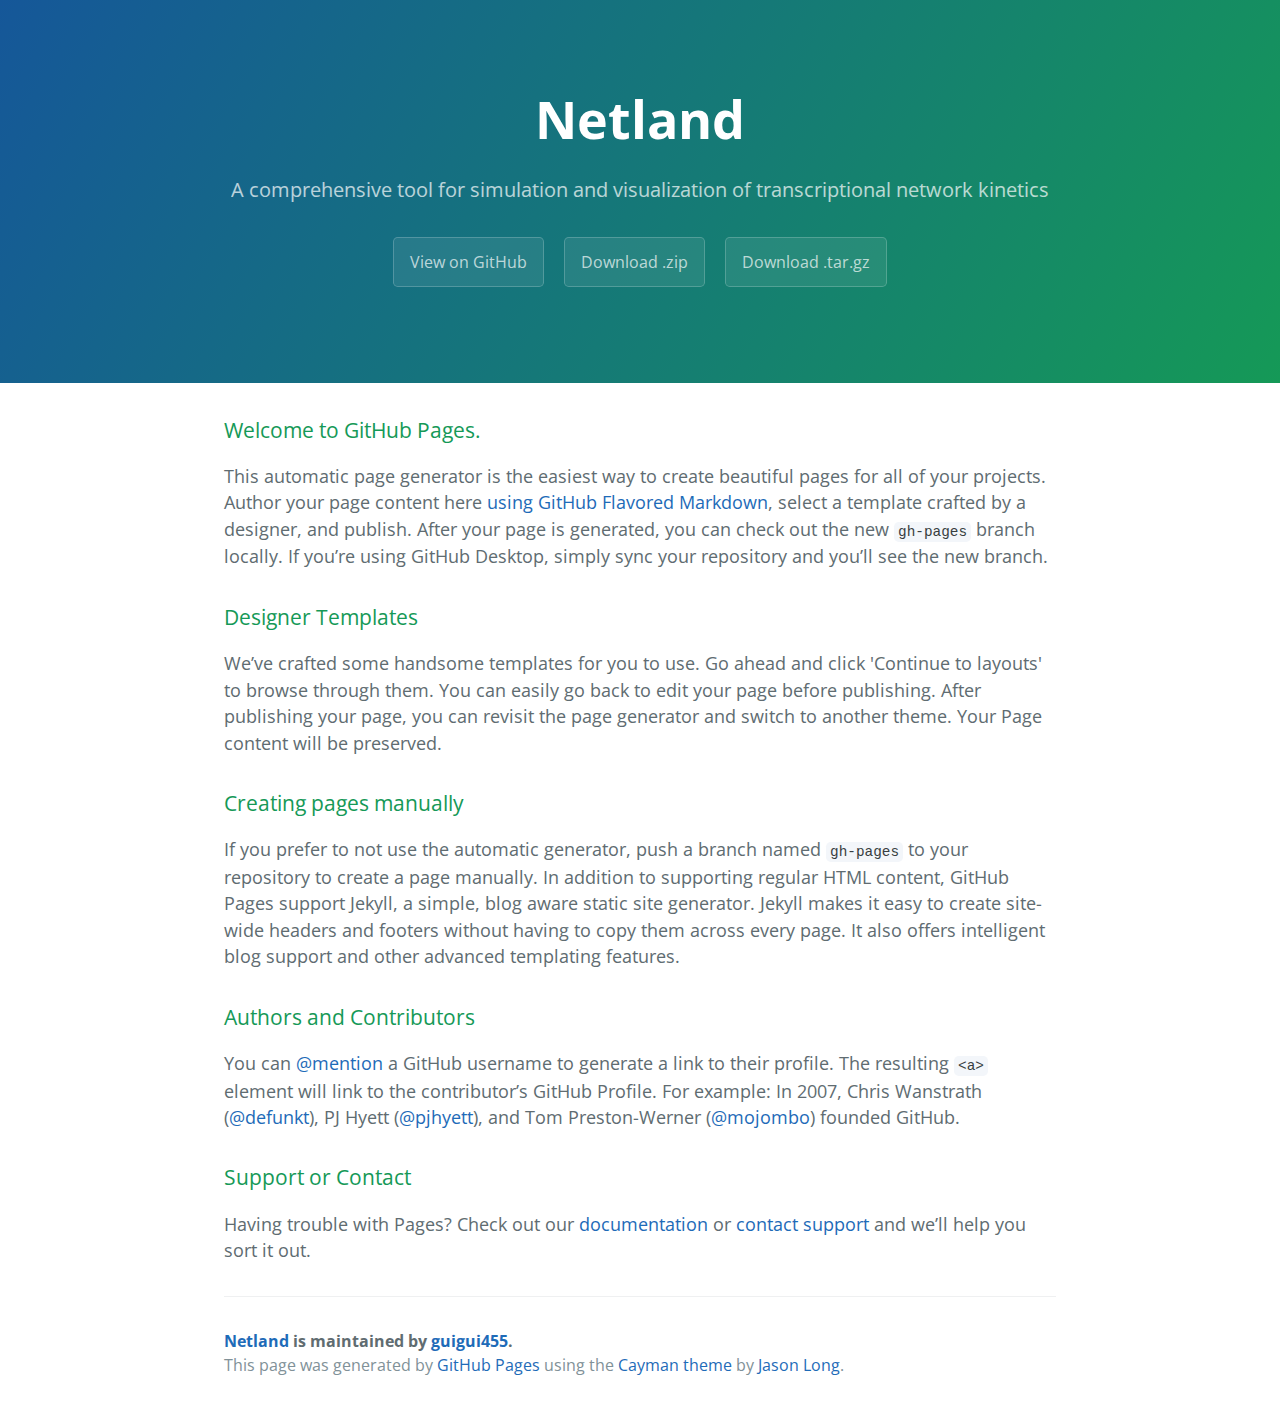
==== index.html @ 0d0312e0 "Create gh-pages branch via GitHub" ====
<!DOCTYPE html>
<html lang="en-us">
  <head>
    <meta charset="UTF-8">
    <title>Netland by guigui455</title>
    <meta name="viewport" content="width=device-width, initial-scale=1">
    <link rel="stylesheet" type="text/css" href="stylesheets/normalize.css" media="screen">
    <link href='https://fonts.googleapis.com/css?family=Open+Sans:400,700' rel='stylesheet' type='text/css'>
    <link rel="stylesheet" type="text/css" href="stylesheets/stylesheet.css" media="screen">
    <link rel="stylesheet" type="text/css" href="stylesheets/github-light.css" media="screen">
  </head>
  <body>
    <section class="page-header">
      <h1 class="project-name">Netland</h1>
      <h2 class="project-tagline">A comprehensive tool for simulation and visualization of transcriptional network kinetics</h2>
      <a href="https://github.com/guigui455/NetLand" class="btn">View on GitHub</a>
      <a href="https://github.com/guigui455/NetLand/zipball/master" class="btn">Download .zip</a>
      <a href="https://github.com/guigui455/NetLand/tarball/master" class="btn">Download .tar.gz</a>
    </section>

    <section class="main-content">
      <h3>
<a id="welcome-to-github-pages" class="anchor" href="#welcome-to-github-pages" aria-hidden="true"><span aria-hidden="true" class="octicon octicon-link"></span></a>Welcome to GitHub Pages.</h3>

<p>This automatic page generator is the easiest way to create beautiful pages for all of your projects. Author your page content here <a href="https://guides.github.com/features/mastering-markdown/">using GitHub Flavored Markdown</a>, select a template crafted by a designer, and publish. After your page is generated, you can check out the new <code>gh-pages</code> branch locally. If you’re using GitHub Desktop, simply sync your repository and you’ll see the new branch.</p>

<h3>
<a id="designer-templates" class="anchor" href="#designer-templates" aria-hidden="true"><span aria-hidden="true" class="octicon octicon-link"></span></a>Designer Templates</h3>

<p>We’ve crafted some handsome templates for you to use. Go ahead and click 'Continue to layouts' to browse through them. You can easily go back to edit your page before publishing. After publishing your page, you can revisit the page generator and switch to another theme. Your Page content will be preserved.</p>

<h3>
<a id="creating-pages-manually" class="anchor" href="#creating-pages-manually" aria-hidden="true"><span aria-hidden="true" class="octicon octicon-link"></span></a>Creating pages manually</h3>

<p>If you prefer to not use the automatic generator, push a branch named <code>gh-pages</code> to your repository to create a page manually. In addition to supporting regular HTML content, GitHub Pages support Jekyll, a simple, blog aware static site generator. Jekyll makes it easy to create site-wide headers and footers without having to copy them across every page. It also offers intelligent blog support and other advanced templating features.</p>

<h3>
<a id="authors-and-contributors" class="anchor" href="#authors-and-contributors" aria-hidden="true"><span aria-hidden="true" class="octicon octicon-link"></span></a>Authors and Contributors</h3>

<p>You can <a href="https://help.github.com/articles/basic-writing-and-formatting-syntax/#mentioning-users-and-teams" class="user-mention">@mention</a> a GitHub username to generate a link to their profile. The resulting <code>&lt;a&gt;</code> element will link to the contributor’s GitHub Profile. For example: In 2007, Chris Wanstrath (<a href="https://github.com/defunkt" class="user-mention">@defunkt</a>), PJ Hyett (<a href="https://github.com/pjhyett" class="user-mention">@pjhyett</a>), and Tom Preston-Werner (<a href="https://github.com/mojombo" class="user-mention">@mojombo</a>) founded GitHub.</p>

<h3>
<a id="support-or-contact" class="anchor" href="#support-or-contact" aria-hidden="true"><span aria-hidden="true" class="octicon octicon-link"></span></a>Support or Contact</h3>

<p>Having trouble with Pages? Check out our <a href="https://help.github.com/pages">documentation</a> or <a href="https://github.com/contact">contact support</a> and we’ll help you sort it out.</p>

      <footer class="site-footer">
        <span class="site-footer-owner"><a href="https://github.com/guigui455/NetLand">Netland</a> is maintained by <a href="https://github.com/guigui455">guigui455</a>.</span>

        <span class="site-footer-credits">This page was generated by <a href="https://pages.github.com">GitHub Pages</a> using the <a href="https://github.com/jasonlong/cayman-theme">Cayman theme</a> by <a href="https://twitter.com/jasonlong">Jason Long</a>.</span>
      </footer>

    </section>

  
  </body>
</html>
---- stylesheets/stylesheet.css ----
* {
  box-sizing: border-box; }

body {
  padding: 0;
  margin: 0;
  font-family: "Open Sans", "Helvetica Neue", Helvetica, Arial, sans-serif;
  font-size: 16px;
  line-height: 1.5;
  color: #606c71; }

a {
  color: #1e6bb8;
  text-decoration: none; }
  a:hover {
    text-decoration: underline; }

.btn {
  display: inline-block;
  margin-bottom: 1rem;
  color: rgba(255, 255, 255, 0.7);
  background-color: rgba(255, 255, 255, 0.08);
  border-color: rgba(255, 255, 255, 0.2);
  border-style: solid;
  border-width: 1px;
  border-radius: 0.3rem;
  transition: color 0.2s, background-color 0.2s, border-color 0.2s; }
  .btn + .btn {
    margin-left: 1rem; }

.btn:hover {
  color: rgba(255, 255, 255, 0.8);
  text-decoration: none;
  background-color: rgba(255, 255, 255, 0.2);
  border-color: rgba(255, 255, 255, 0.3); }

@media screen and (min-width: 64em) {
  .btn {
    padding: 0.75rem 1rem; } }

@media screen and (min-width: 42em) and (max-width: 64em) {
  .btn {
    padding: 0.6rem 0.9rem;
    font-size: 0.9rem; } }

@media screen and (max-width: 42em) {
  .btn {
    display: block;
    width: 100%;
    padding: 0.75rem;
    font-size: 0.9rem; }
    .btn + .btn {
      margin-top: 1rem;
      margin-left: 0; } }

.page-header {
  color: #fff;
  text-align: center;
  background-color: #159957;
  background-image: linear-gradient(120deg, #155799, #159957); }

@media screen and (min-width: 64em) {
  .page-header {
    padding: 5rem 6rem; } }

@media screen and (min-width: 42em) and (max-width: 64em) {
  .page-header {
    padding: 3rem 4rem; } }

@media screen and (max-width: 42em) {
  .page-header {
    padding: 2rem 1rem; } }

.project-name {
  margin-top: 0;
  margin-bottom: 0.1rem; }

@media screen and (min-width: 64em) {
  .project-name {
    font-size: 3.25rem; } }

@media screen and (min-width: 42em) and (max-width: 64em) {
  .project-name {
    font-size: 2.25rem; } }

@media screen and (max-width: 42em) {
  .project-name {
    font-size: 1.75rem; } }

.project-tagline {
  margin-bottom: 2rem;
  font-weight: normal;
  opacity: 0.7; }

@media screen and (min-width: 64em) {
  .project-tagline {
    font-size: 1.25rem; } }

@media screen and (min-width: 42em) and (max-width: 64em) {
  .project-tagline {
    font-size: 1.15rem; } }

@media screen and (max-width: 42em) {
  .project-tagline {
    font-size: 1rem; } }

.main-content :first-child {
  margin-top: 0; }
.main-content img {
  max-width: 100%; }
.main-content h1, .main-content h2, .main-content h3, .main-content h4, .main-content h5, .main-content h6 {
  margin-top: 2rem;
  margin-bottom: 1rem;
  font-weight: normal;
  color: #159957; }
.main-content p {
  margin-bottom: 1em; }
.main-content code {
  padding: 2px 4px;
  font-family: Consolas, "Liberation Mono", Menlo, Courier, monospace;
  font-size: 0.9rem;
  color: #383e41;
  background-color: #f3f6fa;
  border-radius: 0.3rem; }
.main-content pre {
  padding: 0.8rem;
  margin-top: 0;
  margin-bottom: 1rem;
  font: 1rem Consolas, "Liberation Mono", Menlo, Courier, monospace;
  color: #567482;
  word-wrap: normal;
  background-color: #f3f6fa;
  border: solid 1px #dce6f0;
  border-radius: 0.3rem; }
  .main-content pre > code {
    padding: 0;
    margin: 0;
    font-size: 0.9rem;
    color: #567482;
    word-break: normal;
    white-space: pre;
    background: transparent;
    border: 0; }
.main-content .highlight {
  margin-bottom: 1rem; }
  .main-content .highlight pre {
    margin-bottom: 0;
    word-break: normal; }
.main-content .highlight pre, .main-content pre {
  padding: 0.8rem;
  overflow: auto;
  font-size: 0.9rem;
  line-height: 1.45;
  border-radius: 0.3rem; }
.main-content pre code, .main-content pre tt {
  display: inline;
  max-width: initial;
  padding: 0;
  margin: 0;
  overflow: initial;
  line-height: inherit;
  word-wrap: normal;
  background-color: transparent;
  border: 0; }
  .main-content pre code:before, .main-content pre code:after, .main-content pre tt:before, .main-content pre tt:after {
    content: normal; }
.main-content ul, .main-content ol {
  margin-top: 0; }
.main-content blockquote {
  padding: 0 1rem;
  margin-left: 0;
  color: #819198;
  border-left: 0.3rem solid #dce6f0; }
  .main-content blockquote > :first-child {
    margin-top: 0; }
  .main-content blockquote > :last-child {
    margin-bottom: 0; }
.main-content table {
  display: block;
  width: 100%;
  overflow: auto;
  word-break: normal;
  word-break: keep-all; }
  .main-content table th {
    font-weight: bold; }
  .main-content table th, .main-content table td {
    padding: 0.5rem 1rem;
    border: 1px solid #e9ebec; }
.main-content dl {
  padding: 0; }
  .main-content dl dt {
    padding: 0;
    margin-top: 1rem;
    font-size: 1rem;
    font-weight: bold; }
  .main-content dl dd {
    padding: 0;
    margin-bottom: 1rem; }
.main-content hr {
  height: 2px;
  padding: 0;
  margin: 1rem 0;
  background-color: #eff0f1;
  border: 0; }

@media screen and (min-width: 64em) {
  .main-content {
    max-width: 64rem;
    padding: 2rem 6rem;
    margin: 0 auto;
    font-size: 1.1rem; } }

@media screen and (min-width: 42em) and (max-width: 64em) {
  .main-content {
    padding: 2rem 4rem;
    font-size: 1.1rem; } }

@media screen and (max-width: 42em) {
  .main-content {
    padding: 2rem 1rem;
    font-size: 1rem; } }

.site-footer {
  padding-top: 2rem;
  margin-top: 2rem;
  border-top: solid 1px #eff0f1; }

.site-footer-owner {
  display: block;
  font-weight: bold; }

.site-footer-credits {
  color: #819198; }

@media screen and (min-width: 64em) {
  .site-footer {
    font-size: 1rem; } }

@media screen and (min-width: 42em) and (max-width: 64em) {
  .site-footer {
    font-size: 1rem; } }

@media screen and (max-width: 42em) {
  .site-footer {
    font-size: 0.9rem; } }
---- stylesheets/github-light.css ----
/*
   Copyright 2014 GitHub Inc.

   Licensed under the Apache License, Version 2.0 (the "License");
   you may not use this file except in compliance with the License.
   You may obtain a copy of the License at

       http://www.apache.org/licenses/LICENSE-2.0

   Unless required by applicable law or agreed to in writing, software
   distributed under the License is distributed on an "AS IS" BASIS,
   WITHOUT WARRANTIES OR CONDITIONS OF ANY KIND, either express or implied.
   See the License for the specific language governing permissions and
   limitations under the License.

*/

.pl-c /* comment */ {
  color: #969896;
}

.pl-c1      /* constant, markup.raw, meta.diff.header, meta.module-reference, meta.property-name, support, support.constant, support.variable, variable.other.constant */,
.pl-s .pl-v /* string variable */ {
  color: #0086b3;
}

.pl-e  /* entity */,
.pl-en /* entity.name */ {
  color: #795da3;
}

.pl-s .pl-s1 /* string source */,
.pl-smi      /* storage.modifier.import, storage.modifier.package, storage.type.java, variable.other, variable.parameter.function */ {
  color: #333;
}

.pl-ent /* entity.name.tag */ {
  color: #63a35c;
}

.pl-k /* keyword, storage, storage.type */ {
  color: #a71d5d;
}

.pl-pds              /* punctuation.definition.string, string.regexp.character-class */,
.pl-s                /* string */,
.pl-s .pl-pse .pl-s1 /* string punctuation.section.embedded source */,
.pl-sr               /* string.regexp */,
.pl-sr .pl-cce       /* string.regexp constant.character.escape */,
.pl-sr .pl-sra       /* string.regexp string.regexp.arbitrary-repitition */,
.pl-sr .pl-sre       /* string.regexp source.ruby.embedded */ {
  color: #183691;
}

.pl-v /* variable */ {
  color: #ed6a43;
}

.pl-id /* invalid.deprecated */ {
  color: #b52a1d;
}

.pl-ii /* invalid.illegal */ {
  background-color: #b52a1d;
  color: #f8f8f8;
}

.pl-sr .pl-cce /* string.regexp constant.character.escape */ {
  color: #63a35c;
  font-weight: bold;
}

.pl-ml /* markup.list */ {
  color: #693a17;
}

.pl-mh        /* markup.heading */,
.pl-mh .pl-en /* markup.heading entity.name */,
.pl-ms        /* meta.separator */ {
  color: #1d3e81;
  font-weight: bold;
}

.pl-mq /* markup.quote */ {
  color: #008080;
}

.pl-mi /* markup.italic */ {
  color: #333;
  font-style: italic;
}

.pl-mb /* markup.bold */ {
  color: #333;
  font-weight: bold;
}

.pl-md /* markup.deleted, meta.diff.header.from-file */ {
  background-color: #ffecec;
  color: #bd2c00;
}

.pl-mi1 /* markup.inserted, meta.diff.header.to-file */ {
  background-color: #eaffea;
  color: #55a532;
}

.pl-mdr /* meta.diff.range */ {
  color: #795da3;
  font-weight: bold;
}

.pl-mo /* meta.output */ {
  color: #1d3e81;
}
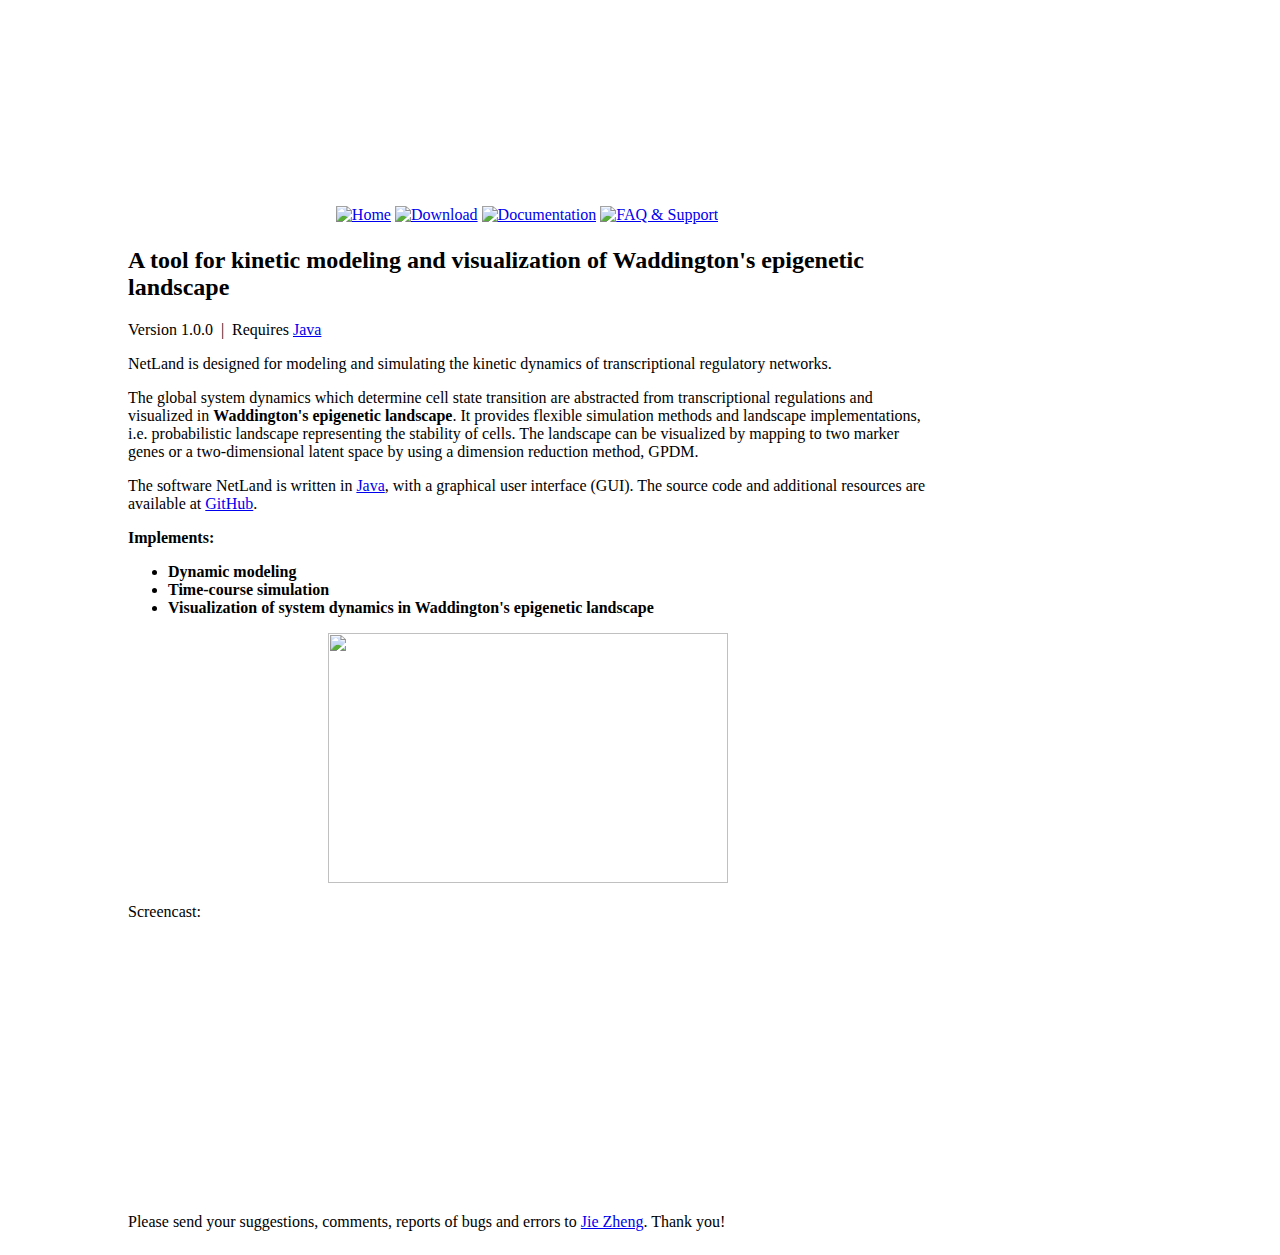
==== commit e9786a28: "update video" ====
--- a/index.html
+++ b/index.html
@@ -1,57 +1,158 @@
-<!DOCTYPE html>
-<html lang="en-us">
-  <head>
-    <meta charset="UTF-8">
-    <title>Netland by guigui455</title>
-    <meta name="viewport" content="width=device-width, initial-scale=1">
-    <link rel="stylesheet" type="text/css" href="stylesheets/normalize.css" media="screen">
-    <link href='https://fonts.googleapis.com/css?family=Open+Sans:400,700' rel='stylesheet' type='text/css'>
-    <link rel="stylesheet" type="text/css" href="stylesheets/stylesheet.css" media="screen">
-    <link rel="stylesheet" type="text/css" href="stylesheets/github-light.css" media="screen">
-  </head>
-  <body>
-    <section class="page-header">
-      <h1 class="project-name">Netland</h1>
-      <h2 class="project-tagline">A comprehensive tool for simulation and visualization of transcriptional network kinetics</h2>
-      <a href="https://github.com/guigui455/NetLand" class="btn">View on GitHub</a>
-      <a href="https://github.com/guigui455/NetLand/zipball/master" class="btn">Download .zip</a>
-      <a href="https://github.com/guigui455/NetLand/tarball/master" class="btn">Download .tar.gz</a>
-    </section>
-
-    <section class="main-content">
-      <h3>
-<a id="welcome-to-github-pages" class="anchor" href="#welcome-to-github-pages" aria-hidden="true"><span aria-hidden="true" class="octicon octicon-link"></span></a>Welcome to GitHub Pages.</h3>
-
-<p>This automatic page generator is the easiest way to create beautiful pages for all of your projects. Author your page content here <a href="https://guides.github.com/features/mastering-markdown/">using GitHub Flavored Markdown</a>, select a template crafted by a designer, and publish. After your page is generated, you can check out the new <code>gh-pages</code> branch locally. If you’re using GitHub Desktop, simply sync your repository and you’ll see the new branch.</p>
-
-<h3>
-<a id="designer-templates" class="anchor" href="#designer-templates" aria-hidden="true"><span aria-hidden="true" class="octicon octicon-link"></span></a>Designer Templates</h3>
-
-<p>We’ve crafted some handsome templates for you to use. Go ahead and click 'Continue to layouts' to browse through them. You can easily go back to edit your page before publishing. After publishing your page, you can revisit the page generator and switch to another theme. Your Page content will be preserved.</p>
-
-<h3>
-<a id="creating-pages-manually" class="anchor" href="#creating-pages-manually" aria-hidden="true"><span aria-hidden="true" class="octicon octicon-link"></span></a>Creating pages manually</h3>
-
-<p>If you prefer to not use the automatic generator, push a branch named <code>gh-pages</code> to your repository to create a page manually. In addition to supporting regular HTML content, GitHub Pages support Jekyll, a simple, blog aware static site generator. Jekyll makes it easy to create site-wide headers and footers without having to copy them across every page. It also offers intelligent blog support and other advanced templating features.</p>
-
-<h3>
-<a id="authors-and-contributors" class="anchor" href="#authors-and-contributors" aria-hidden="true"><span aria-hidden="true" class="octicon octicon-link"></span></a>Authors and Contributors</h3>
-
-<p>You can <a href="https://help.github.com/articles/basic-writing-and-formatting-syntax/#mentioning-users-and-teams" class="user-mention">@mention</a> a GitHub username to generate a link to their profile. The resulting <code>&lt;a&gt;</code> element will link to the contributor’s GitHub Profile. For example: In 2007, Chris Wanstrath (<a href="https://github.com/defunkt" class="user-mention">@defunkt</a>), PJ Hyett (<a href="https://github.com/pjhyett" class="user-mention">@pjhyett</a>), and Tom Preston-Werner (<a href="https://github.com/mojombo" class="user-mention">@mojombo</a>) founded GitHub.</p>
-
-<h3>
-<a id="support-or-contact" class="anchor" href="#support-or-contact" aria-hidden="true"><span aria-hidden="true" class="octicon octicon-link"></span></a>Support or Contact</h3>
-
-<p>Having trouble with Pages? Check out our <a href="https://help.github.com/pages">documentation</a> or <a href="https://github.com/contact">contact support</a> and we’ll help you sort it out.</p>
-
-      <footer class="site-footer">
-        <span class="site-footer-owner"><a href="https://github.com/guigui455/NetLand">Netland</a> is maintained by <a href="https://github.com/guigui455">guigui455</a>.</span>
-
-        <span class="site-footer-credits">This page was generated by <a href="https://pages.github.com">GitHub Pages</a> using the <a href="https://github.com/jasonlong/cayman-theme">Cayman theme</a> by <a href="https://twitter.com/jasonlong">Jason Long</a>.</span>
-      </footer>
-
-    </section>
-
-  
-  </body>
-</html>
+<!DOCTYPE html>
+<html xmlns="http://www.w3.org/1999/xhtml" xml:lang="en" lang="en" dir="ltr">
+
+<!-- HEAD ================================================= -->
+<head>
+	<title>NetLand: a tool for kinetic modeling and visu-alization of Waddington’s epigenetic landscape</title>
+
+
+	<!-- CSS STYLE FILES -->
+	<link rel="stylesheet" href="css/projects.css" type="text/css" /> <!-- must be before jquery mobile... -->
+	<link rel="stylesheet" href="css/lightbox.css" type="text/css" /> <!-- media="screen" interferes with jquerymobile -->
+	<link rel="stylesheet" href="http://vjs.zencdn.net/c/video-js.css" type="text/css" /> 
+
+	<!-- HTML5 video -->
+	<style type="text/css">
+	    .video-js.vjs-default-skin .vjs-big-play-button { 
+		width: 7.0em; height: 7.0em; margin: -37px 0 0 -37px;
+		border: 0.2em solid #fff; opacity: 0.95;
+		-webkit-border-radius: 12px; -moz-border-radius: 12px; border-radius: 12px;
+		/* CSS Shadows */
+		-webkit-box-shadow: none; -moz-box-shadow: none; box-shadow: none;
+	    }
+
+	    .vjs-default-skin div.vjs-big-play-button:hover {
+		-webkit-box-shadow: 0 0 30px #fff; -moz-box-shadow: 0 0 30px #fff; box-shadow: 0 0 30px #fff;
+	    }
+
+	    .vjs-default-skin div.vjs-big-play-button span {
+		/* background-size: 200px 50px; */
+	    }
+	</style>
+
+
+
+	<!-- HTML5 video -->
+	<script src="http://vjs.zencdn.net/c/video.js"></script>
+
+	
+</head>
+
+
+<!-- BODY ================================================= -->
+
+<body>
+
+<div id="libsde-index" data-role="page">
+
+
+<!-- this table splits the page into header, main content and sidebar -->
+<table border="0" frame="void" cellpadding="0" cellspacing="0" id="main-table">
+	
+	<!-- HEADER AND LOGOS ================================================= -->
+	
+	<tr valign="top">
+		<td width="120px"></td>
+		<td width="800px" style="background: url(images/header.png) no-repeat 0 0; width: 800px; height: 195px;">
+			<!-- link to index -->
+			<div style="position: relative; left: 10px; top: 6px; width: 780px; height: 175px; border-width: 0px; border-style: solid; border-color: red;">
+			<a style="display: block; width: 100%; height: 100%;" href="index.html"></a>
+			</div>
+		</td>
+		<td width="3px"></td>
+	</tr>		
+	
+	<tr valign="top" sp>	
+		<td width="120px"></td>	
+		<td>
+			<table><tr>	
+		<td width="792"><div align="center">
+		<a href="index.html"><img src="images/gnw_overview.png" width="133" height="48" alt="Home" /></a>
+		<a href="https://github.com/guigui455/NetLand/"><img src="images/gnw_genenetworkbenchmarks.png" width="137" height="48" alt="Download" /></a>
+		<a href="doc.html"><img src="images/gnw_publications.png" width="195" height="48" alt="Documentation" /></a>
+		<a href="faq.html"><img src="images/gnw_dreamchallenge.png" width="198" height="48" alt="FAQ & Support" /></a></div></td>
+		</tr></table>
+		</td>				
+	</tr>
+
+			
+	
+	<!-- page layout row with the content and the sidebar -->
+	<tr valign="top">
+
+		<td>	
+		</td>
+
+		<!-- the cell below the header -->
+		<td width="800px">
+	
+			<!-- splits page into main content and sidebar -->
+			<table width="800px" border="0" frame="void" cellpadding="0" cellspacing="0">
+			
+				<tr valign="top">
+	
+					<!-- navigation bar and main content -->
+					<td>
+	
+						<!-- MAIN CONTENT BOX 1 ================================================= -->
+		
+						<table border="0" frame="void" cellpadding="0" cellspacing="0">
+
+							<tr valign="top">
+								<td width="800px" class="content_box_top"></td>
+							</tr>
+							<tr valign="top">
+								<td class="content_box_middle">
+									
+									<h2 class="box_header">A tool for kinetic modeling and visualization of Waddington's epigenetic landscape</h2>
+									<p><span class="mininote">Version 1.0.0&nbsp;&nbsp;|&nbsp;&nbsp;Requires <a href="http://www.java.com/en/download/manual.jsp?locale=en" target="_blank">Java</a> </p>	
+									<p>NetLand is designed for modeling and simulating the kinetic dynamics of transcriptional regulatory networks. </p>
+									<p>The global system dynamics which determine cell state transition are abstracted from transcriptional regulations and visualized in <b>Waddington's epigenetic landscape</b>. It provides flexible simulation methods and landscape implementations, i.e. probabilistic landscape representing the stability of cells. The landscape can be visualized by mapping to two marker genes or a two-dimensional latent space by using a dimension reduction method, GPDM. </p>
+									<p>The software NetLand is written in <a href="http://www.java.com/en/download/manual.jsp?locale=en" target="_blank">Java</a>, with a graphical user interface (GUI). The source code and additional resources are available at <a href="https://github.com/guigui455/NetLand/">GitHub</a>. </p>
+
+
+									
+									<b>Implements:</b>
+									<ul>
+										<li><strong>Dynamic modeling</strong></li>
+										<li><strong>Time-course simulation</strong></li>
+										<li><strong>Visualization of system dynamics in Waddington's epigenetic landscape</strong></li>
+									</ul>
+									
+									<center><img src="images/NETLAND_PAPER_FIGURE.png" style="width:400px; height:250px" ></center>
+
+									<p>Screencast:</p>
+<object width="640" height="385"><iframe src="https://www.youtube.com/embed/_c14gWLxJ58" frameborder="0" allowfullscreen width="426" height="256"></iframe></object>
+
+									<p>Please send your suggestions, comments, reports of bugs and errors to <a href="mailto:zhengjie@ntu.edu.sg">Jie Zheng</a>. Thank you!</p>
+								</td>
+							</tr>
+							<tr valign="top">
+								<td class="content_box_bottom"></td>
+							</tr>
+						</table>
+		
+					</td>
+					
+					
+		
+					
+				</tr>
+				
+		
+	
+							
+
+		  </table>				
+	
+		</td>
+
+		<!-- empty cell below logos -->
+		<td></td>
+	</tr>
+</table> <!-- ends page layout table -->
+
+</div> <!-- ends data-role="page" -->
+
+</body>
+</html>
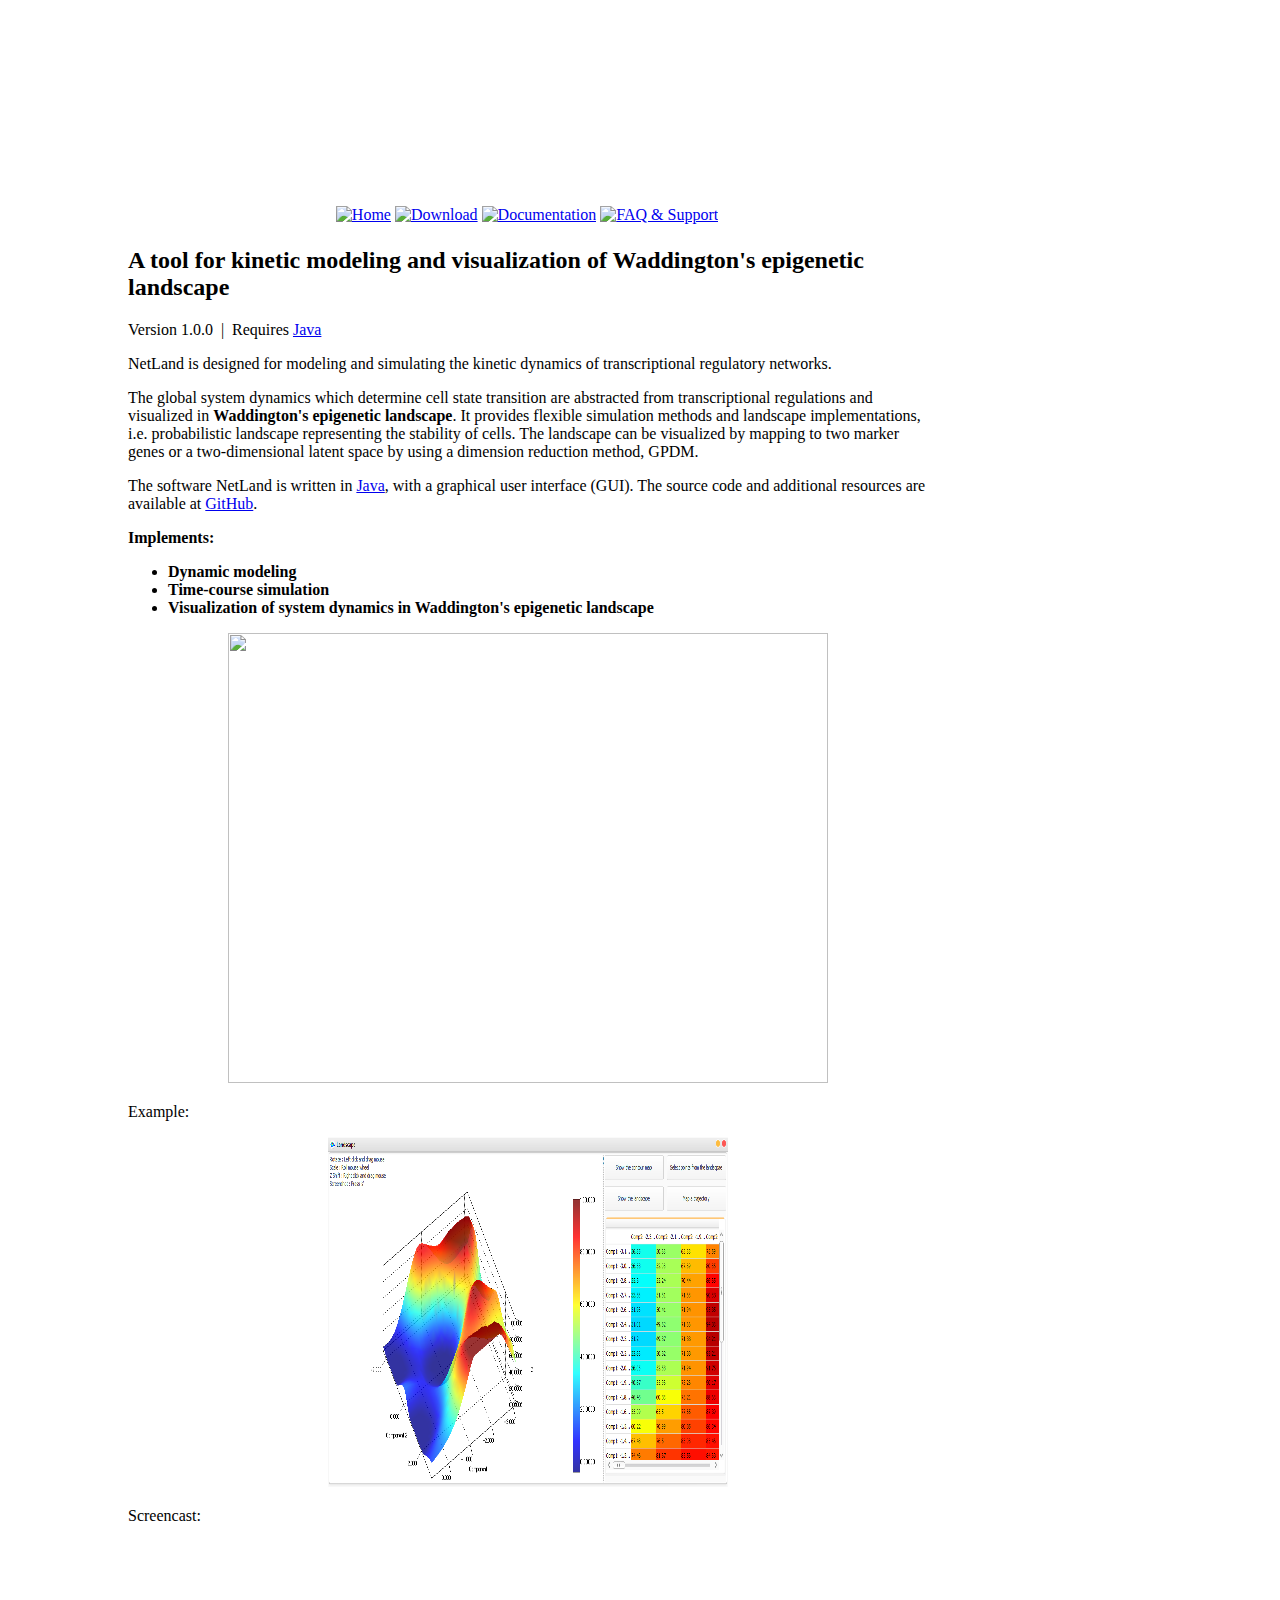
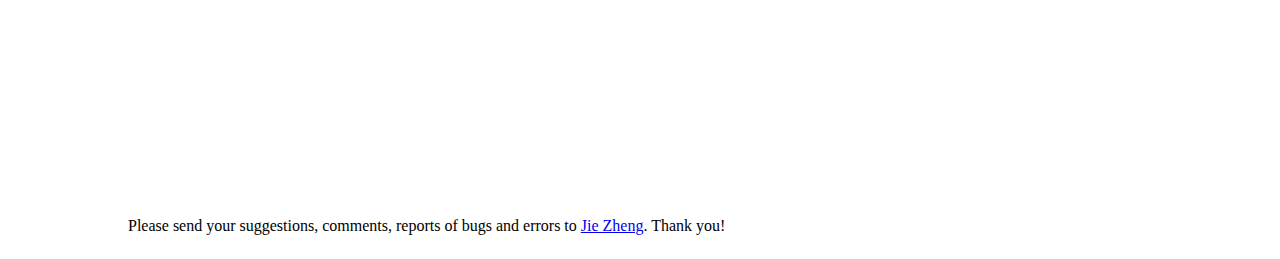
==== commit 0ddfbc10: "update" ====
--- a/index.html
+++ b/index.html
@@ -68,7 +68,7 @@
 			<table><tr>	
 		<td width="792"><div align="center">
 		<a href="index.html"><img src="images/gnw_overview.png" width="133" height="48" alt="Home" /></a>
-		<a href="https://github.com/guigui455/NetLand/"><img src="images/gnw_genenetworkbenchmarks.png" width="137" height="48" alt="Download" /></a>
+		<a href="https://github.com/NetLand-NTU/NetLand/"><img src="images/gnw_genenetworkbenchmarks.png" width="137" height="48" alt="Download" /></a>
 		<a href="doc.html"><img src="images/gnw_publications.png" width="195" height="48" alt="Documentation" /></a>
 		<a href="faq.html"><img src="images/gnw_dreamchallenge.png" width="198" height="48" alt="FAQ & Support" /></a></div></td>
 		</tr></table>
@@ -108,7 +108,7 @@
 									<p><span class="mininote">Version 1.0.0&nbsp;&nbsp;|&nbsp;&nbsp;Requires <a href="http://www.java.com/en/download/manual.jsp?locale=en" target="_blank">Java</a> </p>	
 									<p>NetLand is designed for modeling and simulating the kinetic dynamics of transcriptional regulatory networks. </p>
 									<p>The global system dynamics which determine cell state transition are abstracted from transcriptional regulations and visualized in <b>Waddington's epigenetic landscape</b>. It provides flexible simulation methods and landscape implementations, i.e. probabilistic landscape representing the stability of cells. The landscape can be visualized by mapping to two marker genes or a two-dimensional latent space by using a dimension reduction method, GPDM. </p>
-									<p>The software NetLand is written in <a href="http://www.java.com/en/download/manual.jsp?locale=en" target="_blank">Java</a>, with a graphical user interface (GUI). The source code and additional resources are available at <a href="https://github.com/guigui455/NetLand/">GitHub</a>. </p>
+									<p>The software NetLand is written in <a href="http://www.java.com/en/download/manual.jsp?locale=en" target="_blank">Java</a>, with a graphical user interface (GUI). The source code and additional resources are available at <a href="https://github.com/NetLand-NTU/NetLand/">GitHub</a>. </p>
 
 
 									
@@ -119,7 +119,9 @@
 										<li><strong>Visualization of system dynamics in Waddington's epigenetic landscape</strong></li>
 									</ul>
 									
-									<center><img src="images/NETLAND_PAPER_FIGURE.png" style="width:400px; height:250px" ></center>
+									<center><img src="images/NETLAND_PAPER_FIGURE.png" style="width:600px; height:450px" ></center>
+									<p>Example:</p>
+	<center><img src="images/example.png" style="width:400px; height:350px" ></center>
 
 									<p>Screencast:</p>
 <object width="640" height="385"><iframe src="https://www.youtube.com/embed/_c14gWLxJ58" frameborder="0" allowfullscreen width="426" height="256"></iframe></object>
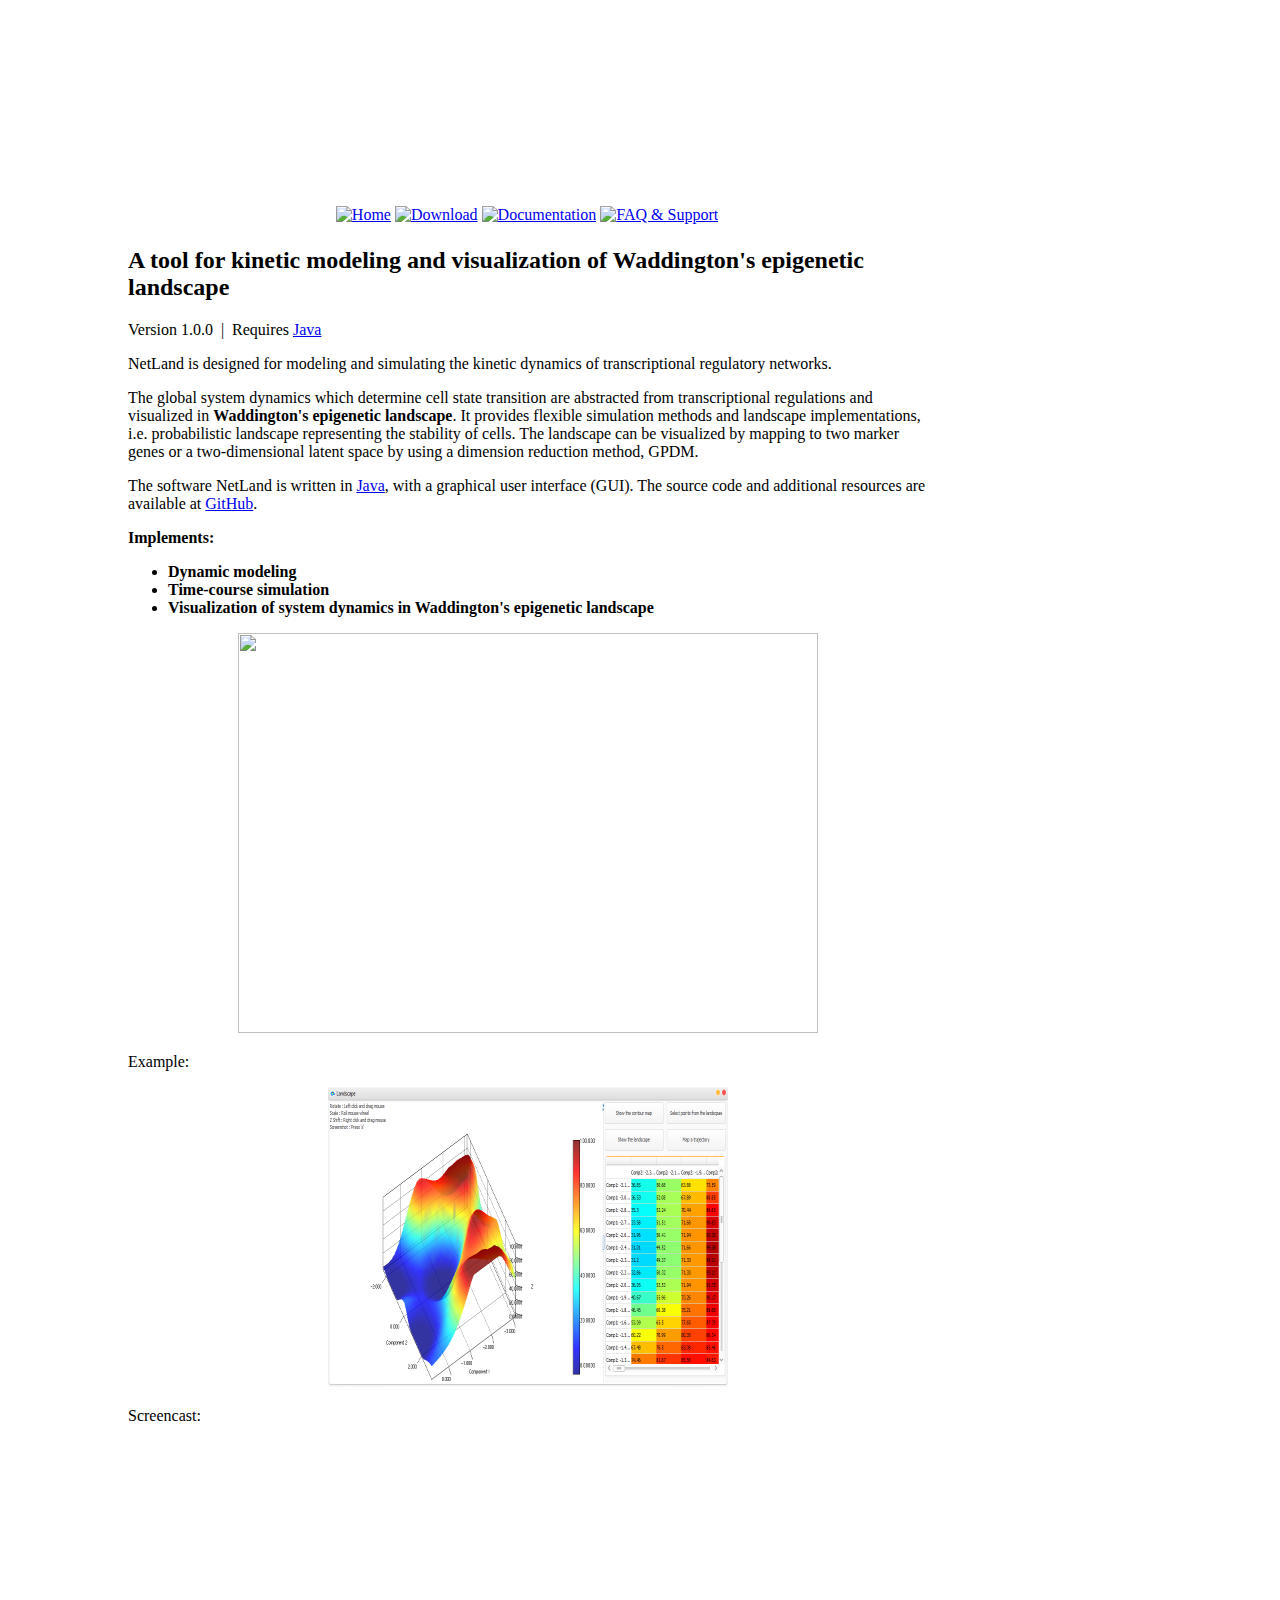
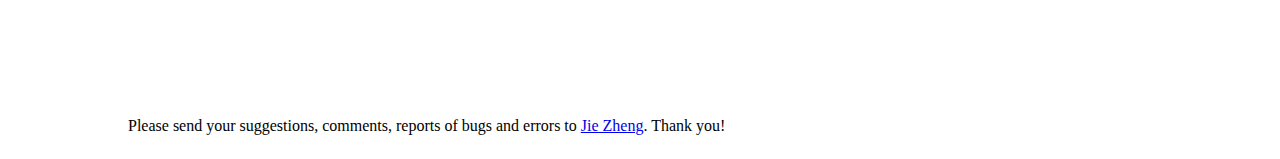
==== commit f0823e09: "update" ====
--- a/index.html
+++ b/index.html
@@ -119,9 +119,9 @@
 										<li><strong>Visualization of system dynamics in Waddington's epigenetic landscape</strong></li>
 									</ul>
 									
-									<center><img src="images/NETLAND_PAPER_FIGURE.png" style="width:600px; height:450px" ></center>
+									<center><img src="images/NETLAND_PAPER_FIGURE.png" style="width:580px; height:400px" ></center>
 									<p>Example:</p>
-	<center><img src="images/example.png" style="width:400px; height:350px" ></center>
+	<center><img src="images/example.png" style="width:400px; height:300px" ></center>
 
 									<p>Screencast:</p>
 <object width="640" height="385"><iframe src="https://www.youtube.com/embed/_c14gWLxJ58" frameborder="0" allowfullscreen width="426" height="256"></iframe></object>
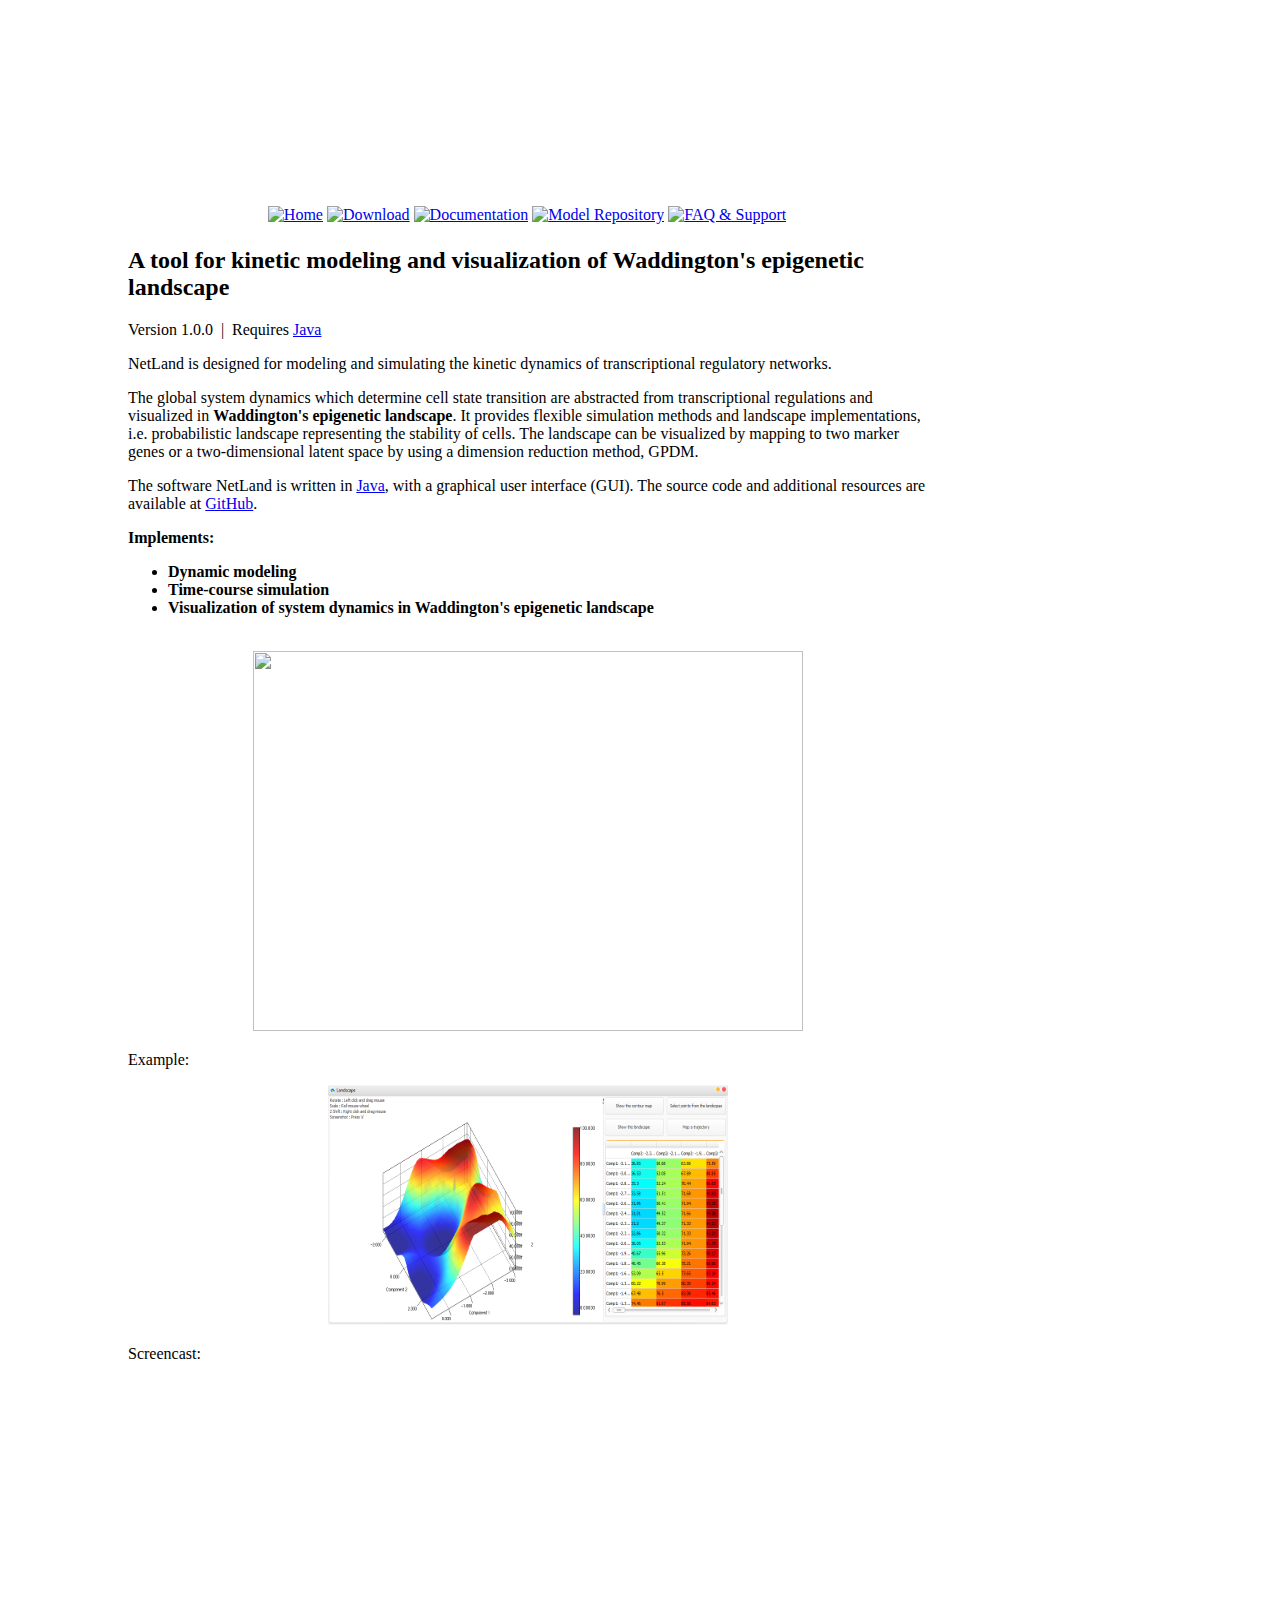
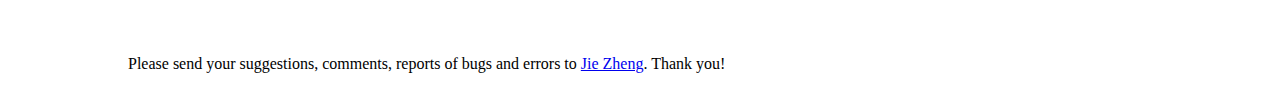
==== commit c62b176c: "update" ====
--- a/index.html
+++ b/index.html
@@ -67,10 +67,11 @@
 		<td>
 			<table><tr>	
 		<td width="792"><div align="center">
-		<a href="index.html"><img src="images/gnw_overview.png" width="133" height="48" alt="Home" /></a>
-		<a href="https://github.com/NetLand-NTU/NetLand/"><img src="images/gnw_genenetworkbenchmarks.png" width="137" height="48" alt="Download" /></a>
-		<a href="doc.html"><img src="images/gnw_publications.png" width="195" height="48" alt="Documentation" /></a>
-		<a href="faq.html"><img src="images/gnw_dreamchallenge.png" width="198" height="48" alt="FAQ & Support" /></a></div></td>
+		<a href="index.html"><img src="images/home.png"  alt="Home" /></a>
+		<a href="https://github.com/NetLand-NTU/NetLand/"><img src="images/download.png" alt="Download" /></a>
+		<a href="doc.html"><img src="images/documentation.png" alt="Documentation" /></a>
+		<a href="model.html"><img src="images/model.png" alt="Model Repository" /></a>
+		<a href="faq.html"><img src="images/support.png" alt="FAQ & Support" /></a></div></td>
 		</tr></table>
 		</td>				
 	</tr>
@@ -118,13 +119,13 @@
 										<li><strong>Time-course simulation</strong></li>
 										<li><strong>Visualization of system dynamics in Waddington's epigenetic landscape</strong></li>
 									</ul>
-									
-									<center><img src="images/NETLAND_PAPER_FIGURE.png" style="width:580px; height:400px" ></center>
+									<br>						
+									<center><img src="images/NETLAND_PAPER_FIGURE.png" style="width:550px; height:380px" ></center>
 									<p>Example:</p>
-	<center><img src="images/example.png" style="width:400px; height:300px" ></center>
+	<center><img src="images/example.png" style="width:400px; height:240px" ></center>
 
 									<p>Screencast:</p>
-<object width="640" height="385"><iframe src="https://www.youtube.com/embed/_c14gWLxJ58" frameborder="0" allowfullscreen width="426" height="256"></iframe></object>
+<object width="640" height="385"><iframe src="https://www.youtube.com/embed/Yr2yNr9FlSg" frameborder="0" allowfullscreen width="426" height="256"></iframe></object>
 
 									<p>Please send your suggestions, comments, reports of bugs and errors to <a href="mailto:zhengjie@ntu.edu.sg">Jie Zheng</a>. Thank you!</p>
 								</td>
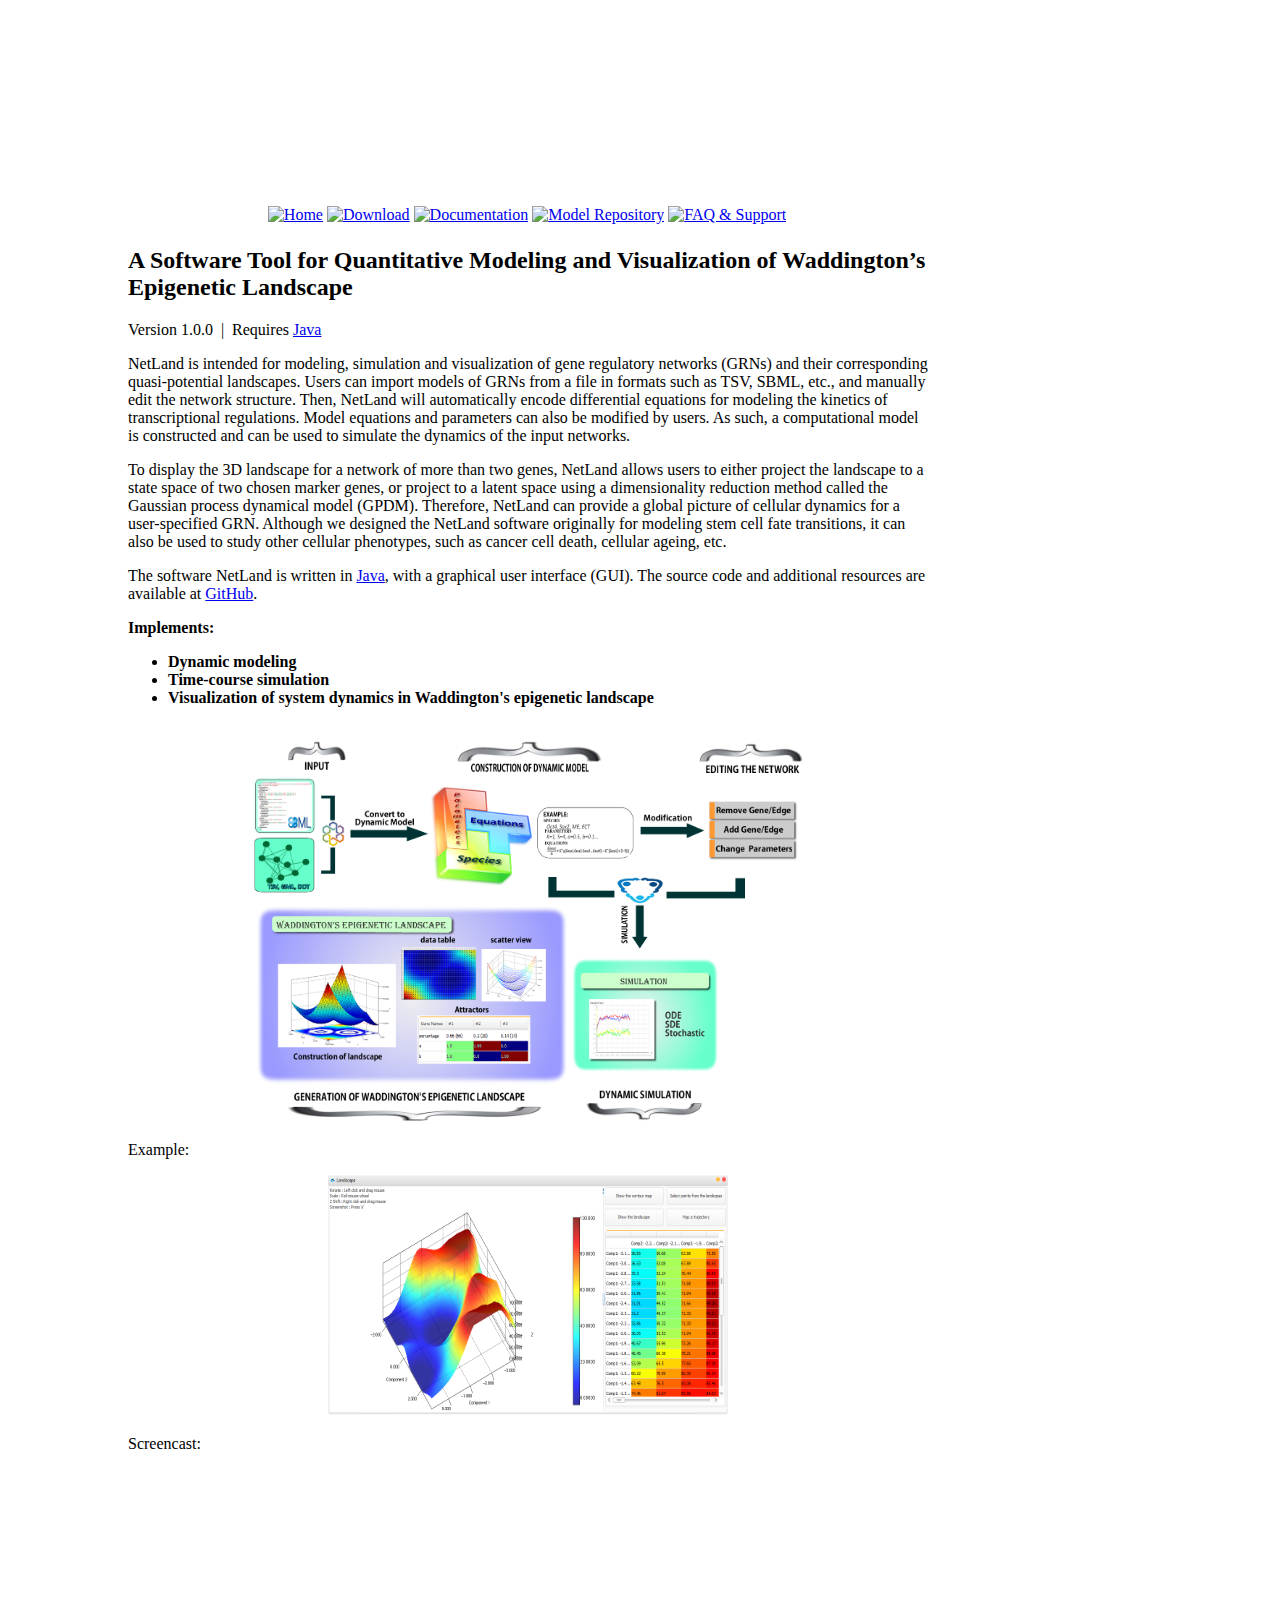
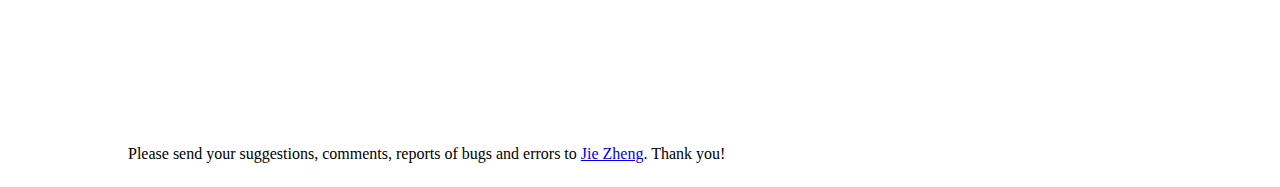
==== commit 7ba70048: "Update index.html" ====
--- a/index.html
+++ b/index.html
@@ -3,7 +3,7 @@
 
 <!-- HEAD ================================================= -->
 <head>
-	<title>NetLand: a tool for kinetic modeling and visu-alization of Waddington’s epigenetic landscape</title>
+	<title>NetLand: a Software Tool for Quantitative Modeling and Visualization of Waddington’s Epigenetic Landscape</title>
 
 
 	<!-- CSS STYLE FILES -->
@@ -105,11 +105,31 @@
 							<tr valign="top">
 								<td class="content_box_middle">
 									
-									<h2 class="box_header">A tool for kinetic modeling and visualization of Waddington's epigenetic landscape</h2>
+									<h2 class="box_header">A Software Tool for Quantitative Modeling and Visualization of Waddington’s Epigenetic Landscape</h2>
 									<p><span class="mininote">Version 1.0.0&nbsp;&nbsp;|&nbsp;&nbsp;Requires <a href="http://www.java.com/en/download/manual.jsp?locale=en" target="_blank">Java</a> </p>	
-									<p>NetLand is designed for modeling and simulating the kinetic dynamics of transcriptional regulatory networks. </p>
-									<p>The global system dynamics which determine cell state transition are abstracted from transcriptional regulations and visualized in <b>Waddington's epigenetic landscape</b>. It provides flexible simulation methods and landscape implementations, i.e. probabilistic landscape representing the stability of cells. The landscape can be visualized by mapping to two marker genes or a two-dimensional latent space by using a dimension reduction method, GPDM. </p>
-									<p>The software NetLand is written in <a href="http://www.java.com/en/download/manual.jsp?locale=en" target="_blank">Java</a>, with a graphical user interface (GUI). The source code and additional resources are available at <a href="https://github.com/NetLand-NTU/NetLand/">GitHub</a>. </p>
+									<p>
+									NetLand is intended for modeling, simulation and visualization of gene regulatory networks (GRNs) 
+									and their corresponding quasi-potential landscapes. Users can import models of GRNs from a file in 
+										formats such as TSV, SBML, etc., and manually edit the network structure. Then, NetLand will 
+										automatically encode differential equations for modeling the kinetics of transcriptional regulations. 
+										Model equations and parameters can also be modified by users. As such, a computational model is 
+										constructed and can be used to simulate the dynamics of the input networks.
+									</p>
+									
+									<p>
+										To display the 3D landscape for a network of more than two genes, NetLand allows users to either project 
+										the landscape to a state space of two chosen marker genes, or project to a latent space using a dimensionality 
+										reduction method called the Gaussian process dynamical model (GPDM). Therefore, NetLand can provide a global 
+										picture of cellular dynamics for a user-specified GRN. Although we designed the NetLand software originally
+										for modeling stem cell fate transitions, it can also be used to study other cellular phenotypes, such as 
+										cancer cell death, cellular ageing, etc.
+									</p>
+									
+									
+									<p>
+										The software NetLand is written in <a href="http://www.java.com/en/download/manual.jsp?locale=en" target="_blank">Java</a>, 
+										with a graphical user interface (GUI). The source code and additional resources are available at 
+										<a href="https://github.com/NetLand-NTU/NetLand/">GitHub</a>. </p>
 
 
 									
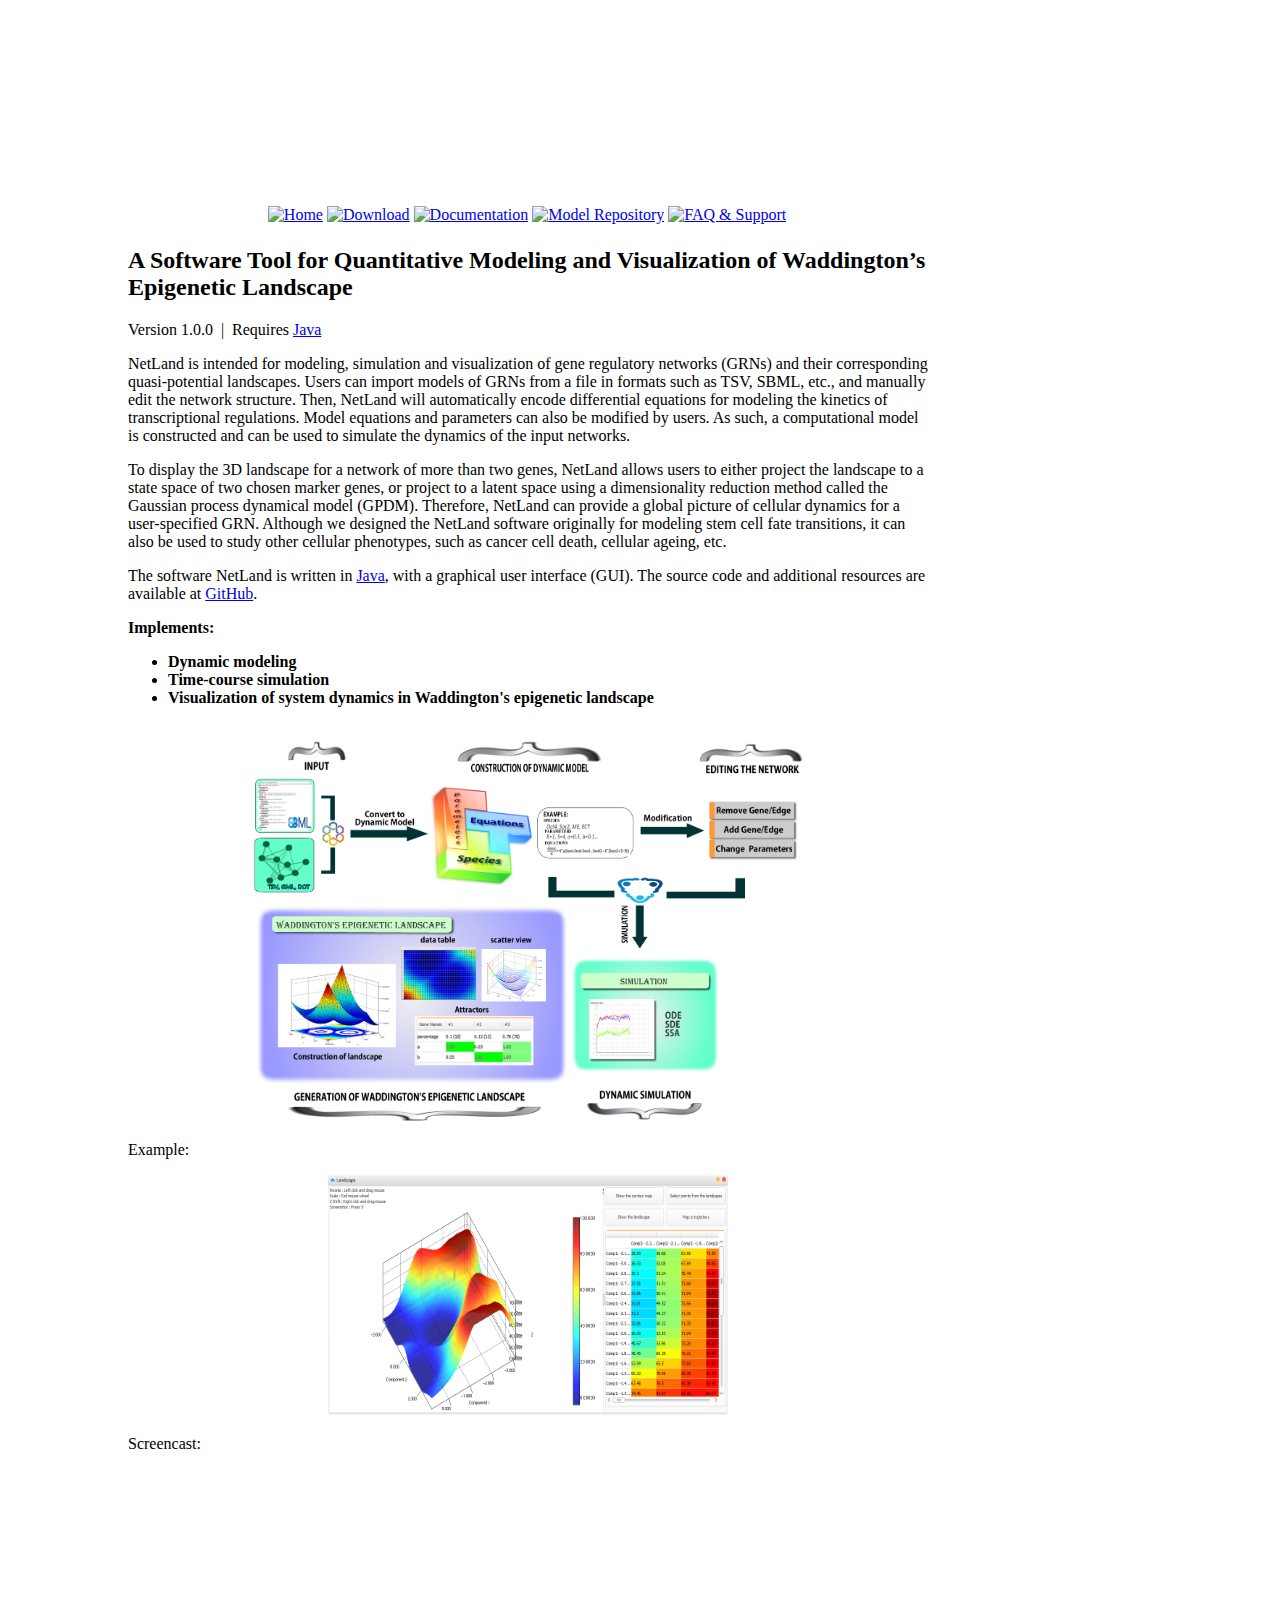
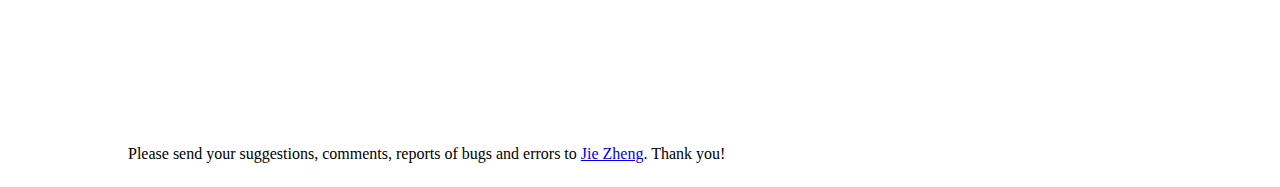
==== commit e2a9911b: "Update the video" ====
--- a/index.html
+++ b/index.html
@@ -145,7 +145,7 @@
 	<center><img src="images/example.png" style="width:400px; height:240px" ></center>
 
 									<p>Screencast:</p>
-<object width="640" height="385"><iframe src="https://www.youtube.com/embed/Yr2yNr9FlSg" frameborder="0" allowfullscreen width="426" height="256"></iframe></object>
+<object width="640" height="385"><iframe src="https://www.youtube.com/embed/SLuk6-pbMtA" frameborder="0" allowfullscreen width="426" height="256"></iframe></object>
 
 									<p>Please send your suggestions, comments, reports of bugs and errors to <a href="mailto:zhengjie@ntu.edu.sg">Jie Zheng</a>. Thank you!</p>
 								</td>
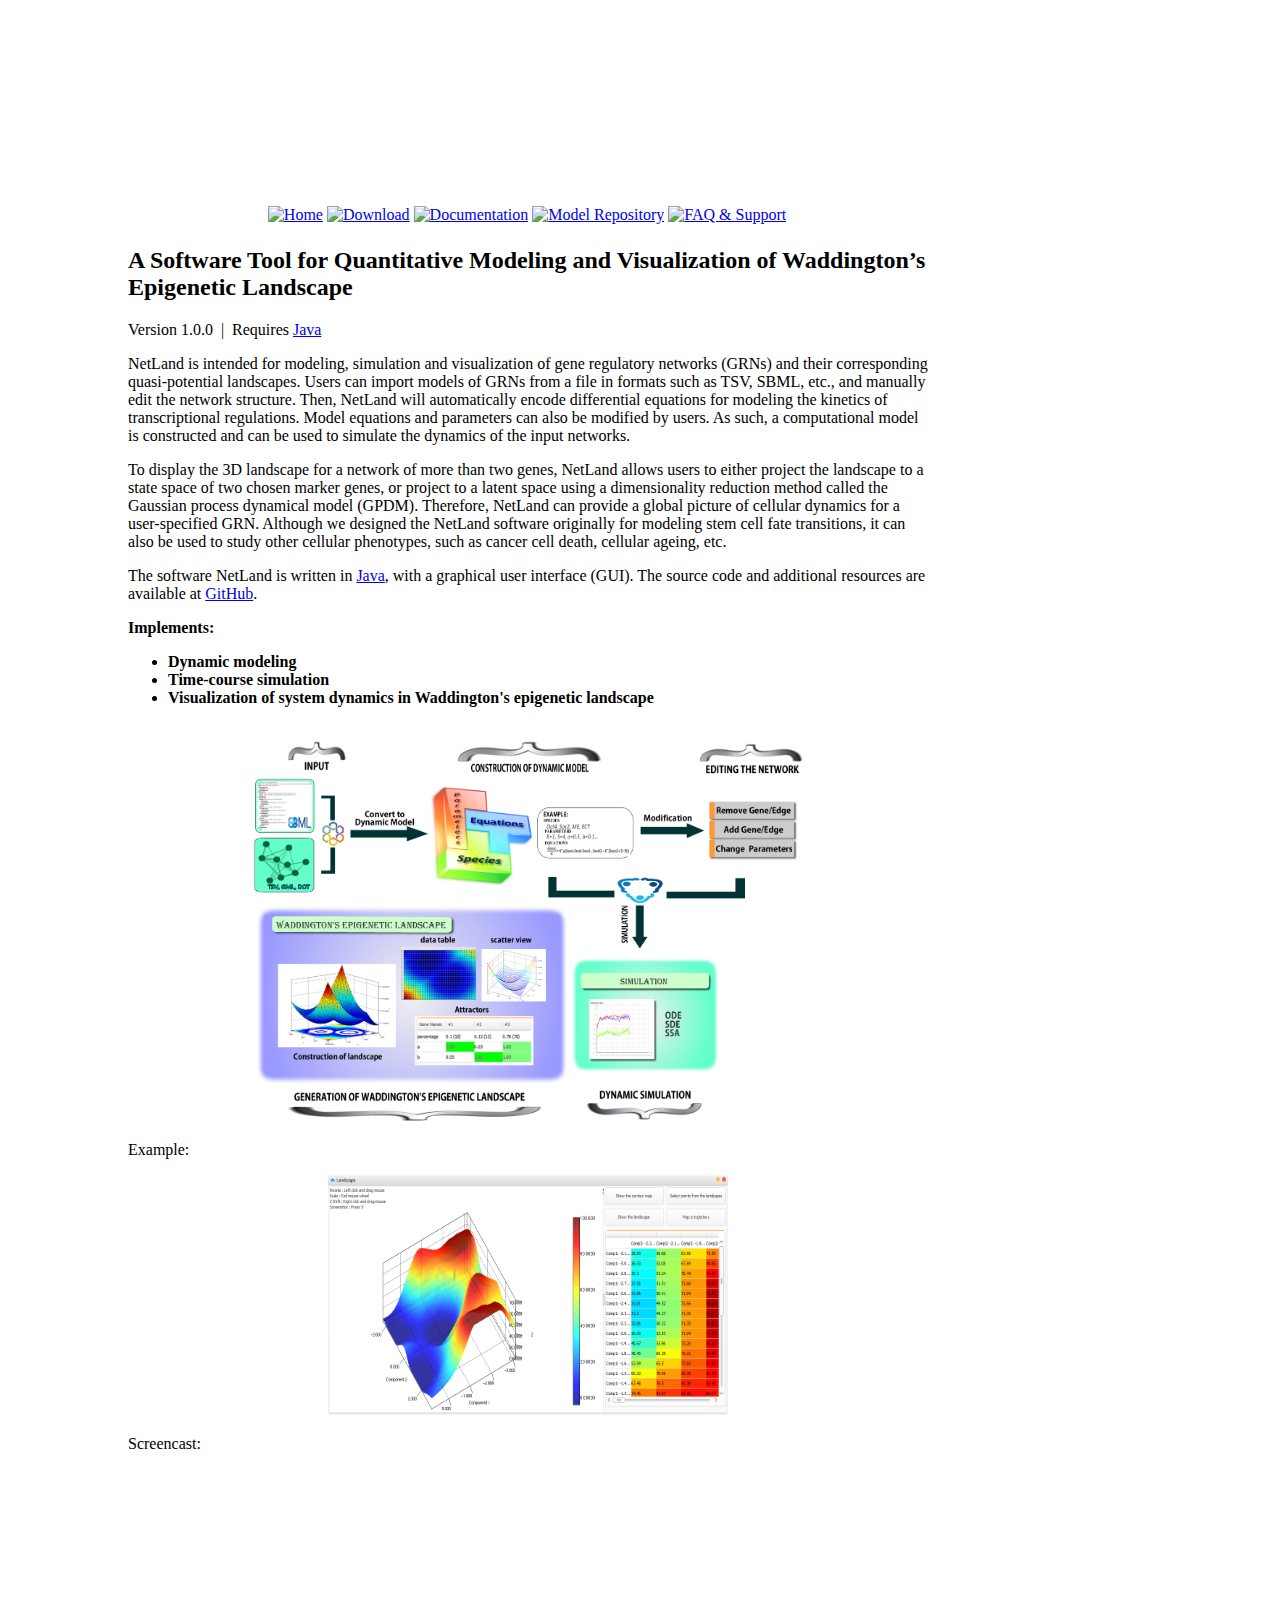
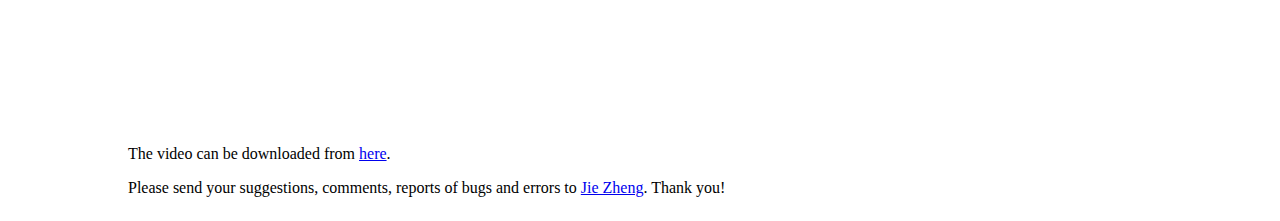
==== commit a8c8aea7: "Update index.html" ====
--- a/index.html
+++ b/index.html
@@ -146,7 +146,7 @@
 
 									<p>Screencast:</p>
 <object width="640" height="385"><iframe src="https://www.youtube.com/embed/SLuk6-pbMtA" frameborder="0" allowfullscreen width="426" height="256"></iframe></object>
-
+<p>The video can be downloaded from <a href="https://github.com/NetLand-NTU/NetLand/blob/master/netland.wmv">here</a>. </p>
 									<p>Please send your suggestions, comments, reports of bugs and errors to <a href="mailto:zhengjie@ntu.edu.sg">Jie Zheng</a>. Thank you!</p>
 								</td>
 							</tr>
